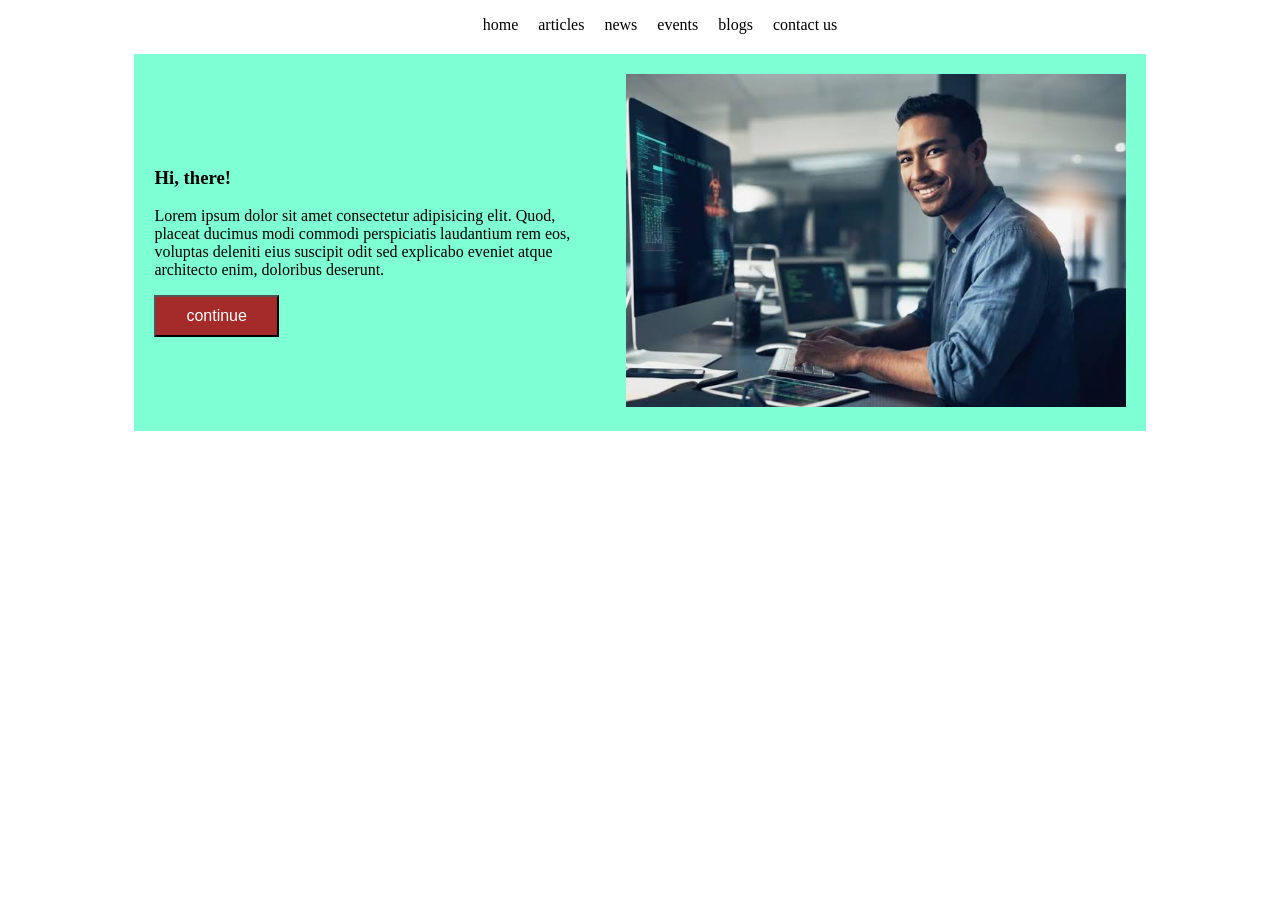
==== hero.html @ 4f4da511 "learned about hero section and create one." ====
<!DOCTYPE html>
<html lang="en">
<head>
    <meta charset="UTF-8">
    <meta name="viewport" content="width=device-width, initial-scale=1.0">
    <link rel="stylesheet" href="style.css">
    <title>hero</title>
</head>
<body>
    <header>
        <nav>
            <ul>
                <li><a href="/">home</a></li>
                <li><a href="">articles</a></li>
                <li><a href="">news</a></li>
                <li><a href="">events</a></li>
                <li><a href="">blogs</a></li>
                <li><a href="">contact us</a></li>
            </ul>
        </nav>
        <main>
            <section class="hero-container">
                <div>
                    <h3>Hi, there!</h3>
                    <p>Lorem ipsum dolor sit amet consectetur adipisicing elit. Quod, placeat ducimus modi commodi perspiciatis laudantium rem eos, voluptas deleniti eius suscipit odit sed explicabo eveniet atque architecto enim, doloribus deserunt.</p>
                    <button>continue</button>
                </div>
                <div>
                    <img src="./media/developer.jpg" alt="developer image">
                </div>
            </section>
        </main>
</body>
</html>
---- style.css ----
body{
    max-width: 1366px;
}

nav ul{
    display: flex;
    align-items: center;
    justify-content: center;
}

nav ul li{
    list-style: none;
    margin: 0 10px;
}

nav ul li a{
    text-decoration: none;
    color: black;
}

nav ul li a:hover {
    background-color: brown;
    color: white
}

.hero-container{
    background-color: aquamarine;
    display: flex;
    align-items:center;
    width: 80%;
    margin: 20px auto;
}

.hero-container div{
    padding: 20px;
}

.hero-container button{
    padding: 10px 30px;
    font-size: 16px;
    background-color: brown;
    color: white;
    cursor: pointer;
}

.hero-container img{
    width: 500px;
}
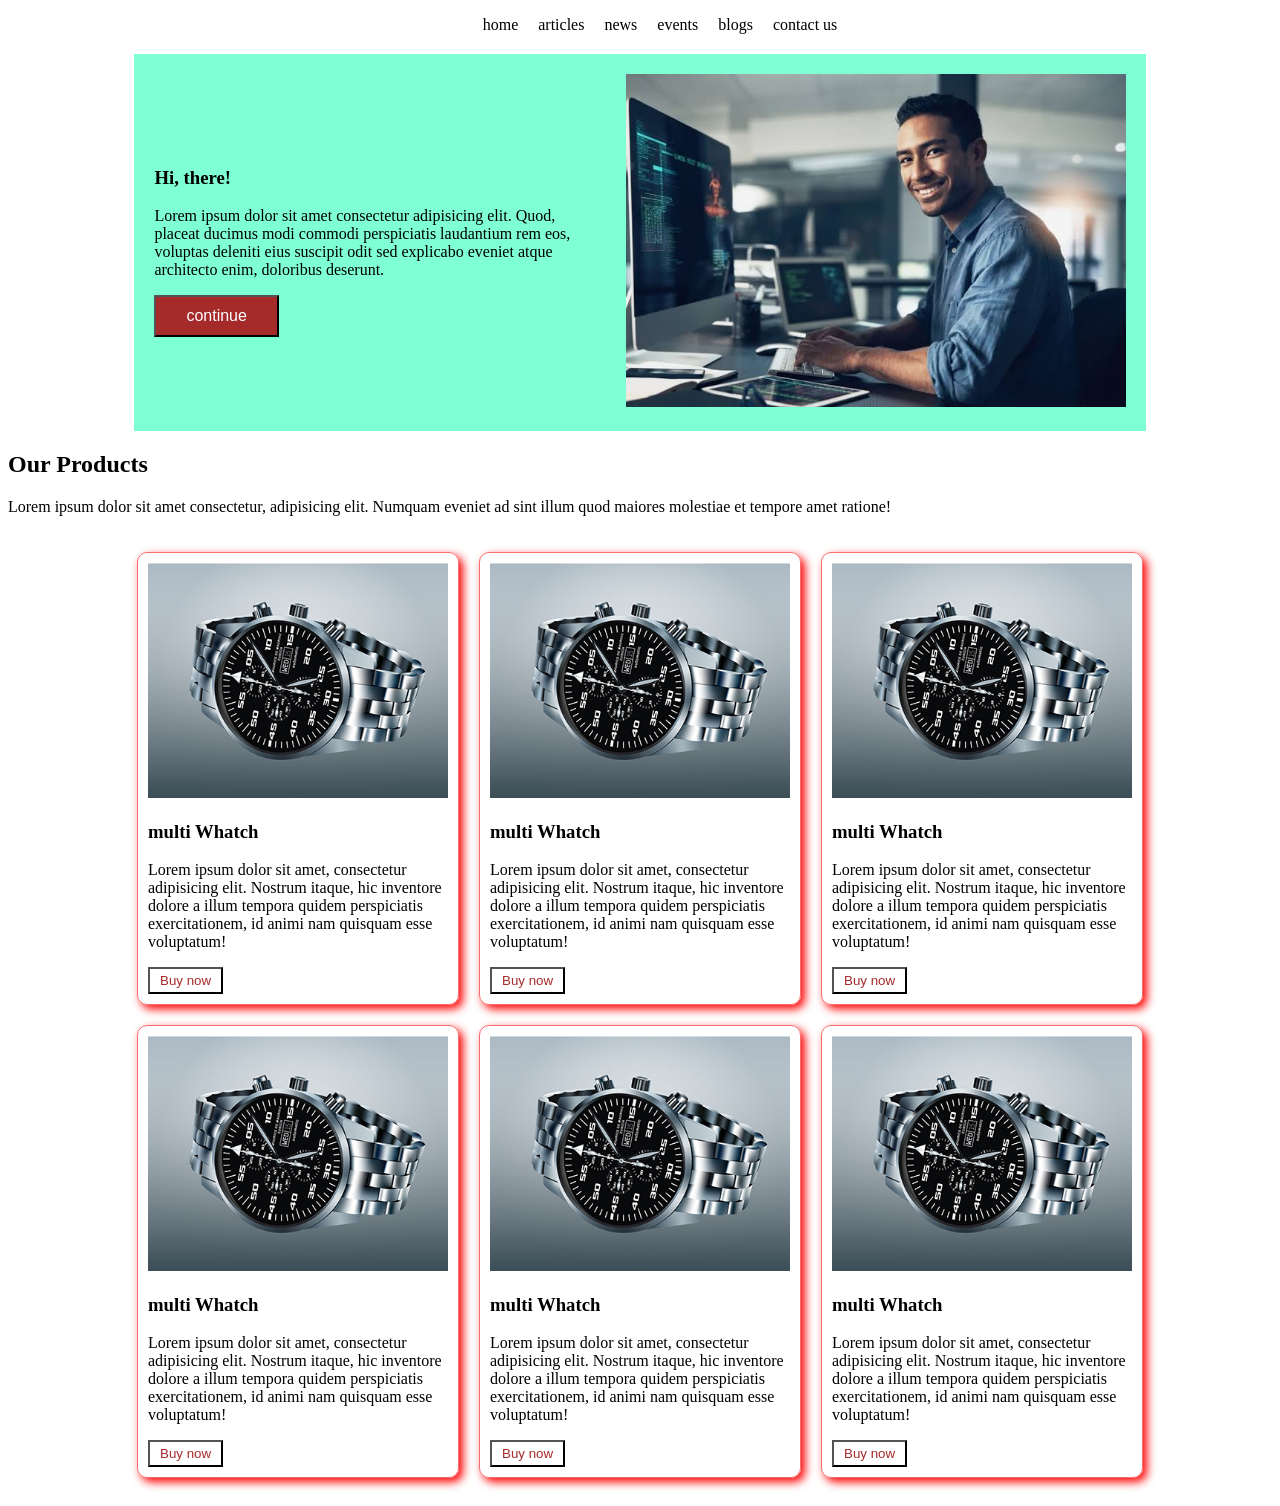
==== commit cdbfec42: "learned about card and create those." ====
--- a/hero.html
+++ b/hero.html
@@ -1,11 +1,13 @@
 <!DOCTYPE html>
 <html lang="en">
+
 <head>
     <meta charset="UTF-8">
     <meta name="viewport" content="width=device-width, initial-scale=1.0">
     <link rel="stylesheet" href="style.css">
     <title>hero</title>
 </head>
+
 <body>
     <header>
         <nav>
@@ -22,13 +24,79 @@
             <section class="hero-container">
                 <div>
                     <h3>Hi, there!</h3>
-                    <p>Lorem ipsum dolor sit amet consectetur adipisicing elit. Quod, placeat ducimus modi commodi perspiciatis laudantium rem eos, voluptas deleniti eius suscipit odit sed explicabo eveniet atque architecto enim, doloribus deserunt.</p>
+                    <p>Lorem ipsum dolor sit amet consectetur adipisicing elit. Quod, placeat ducimus modi commodi
+                        perspiciatis laudantium rem eos, voluptas deleniti eius suscipit odit sed explicabo eveniet
+                        atque architecto enim, doloribus deserunt.</p>
                     <button>continue</button>
                 </div>
                 <div>
                     <img src="./media/developer.jpg" alt="developer image">
                 </div>
             </section>
+
+            <section class="card-secton">
+                <h1>Our Products</h1>
+                <p>Lorem ipsum dolor sit amet consectetur, adipisicing elit. Numquam eveniet ad sint illum quod maiores
+                    molestiae et tempore amet ratione!</p>
+
+                <div class="card-container">
+                    <div class="card">
+                        <img src="./media/watch.jpg" alt="watch image">
+
+                        <h3>multi Whatch</h3>
+                        <p>Lorem ipsum dolor sit amet, consectetur adipisicing elit. Nostrum itaque, hic inventore
+                            dolore a illum tempora quidem perspiciatis exercitationem, id animi nam quisquam esse
+                            voluptatum!</p>
+                        <button>Buy now</button>
+                    </div>
+                    <div class="card">
+                        <img src="./media/watch.jpg" alt="watch image">
+
+                        <h3>multi Whatch</h3>
+                        <p>Lorem ipsum dolor sit amet, consectetur adipisicing elit. Nostrum itaque, hic inventore
+                            dolore a illum tempora quidem perspiciatis exercitationem, id animi nam quisquam esse
+                            voluptatum!</p>
+                        <button>Buy now</button>
+                    </div>
+                    <div class="card">
+                        <img src="./media/watch.jpg" alt="watch image">
+
+                        <h3>multi Whatch</h3>
+                        <p>Lorem ipsum dolor sit amet, consectetur adipisicing elit. Nostrum itaque, hic inventore
+                            dolore a illum tempora quidem perspiciatis exercitationem, id animi nam quisquam esse
+                            voluptatum!</p>
+                        <button>Buy now</button>
+                    </div>
+                    <div class="card">
+                        <img src="./media/watch.jpg" alt="watch image">
+
+                        <h3>multi Whatch</h3>
+                        <p>Lorem ipsum dolor sit amet, consectetur adipisicing elit. Nostrum itaque, hic inventore
+                            dolore a illum tempora quidem perspiciatis exercitationem, id animi nam quisquam esse
+                            voluptatum!</p>
+                        <button>Buy now</button>
+                    </div>
+                    <div class="card">
+                        <img src="./media/watch.jpg" alt="watch image">
+
+                        <h3>multi Whatch</h3>
+                        <p>Lorem ipsum dolor sit amet, consectetur adipisicing elit. Nostrum itaque, hic inventore
+                            dolore a illum tempora quidem perspiciatis exercitationem, id animi nam quisquam esse
+                            voluptatum!</p>
+                        <button>Buy now</button>
+                    </div>
+                    <div class="card">
+                        <img src="./media/watch.jpg" alt="watch image">
+
+                        <h3>multi Whatch</h3>
+                        <p>Lorem ipsum dolor sit amet, consectetur adipisicing elit. Nostrum itaque, hic inventore
+                            dolore a illum tempora quidem perspiciatis exercitationem, id animi nam quisquam esse
+                            voluptatum!</p>
+                        <button>Buy now</button>
+                    </div>
+                </div>
+            </section>
         </main>
 </body>
+
 </html>
--- a/style.css
+++ b/style.css
@@ -1,19 +1,19 @@
-body{
+body {
     max-width: 1366px;
 }
 
-nav ul{
+nav ul {
     display: flex;
     align-items: center;
     justify-content: center;
 }
 
-nav ul li{
+nav ul li {
     list-style: none;
     margin: 0 10px;
 }
 
-nav ul li a{
+nav ul li a {
     text-decoration: none;
     color: black;
 }
@@ -23,19 +23,19 @@
     color: white
 }
 
-.hero-container{
+.hero-container {
     background-color: aquamarine;
     display: flex;
-    align-items:center;
+    align-items: center;
     width: 80%;
     margin: 20px auto;
 }
 
-.hero-container div{
+.hero-container div {
     padding: 20px;
 }
 
-.hero-container button{
+.hero-container button {
     padding: 10px 30px;
     font-size: 16px;
     background-color: brown;
@@ -43,6 +43,37 @@
     cursor: pointer;
 }
 
-.hero-container img{
+.hero-container img {
     width: 500px;
 }
+
+.card-section {
+    text-align: center;
+}
+
+.card-container {
+    text-align: left;
+    display: flex;
+    justify-content: center;
+    flex-wrap: wrap;
+    gap: 20px;
+    padding: 20px;
+}
+
+.card {
+    width: 300px;
+    border: 1px solid rgb(248, 109, 109);
+    border-radius: 10px;
+    padding: 10px;
+    box-shadow: 4px 4px 10px 0px red;
+}
+
+.card img {
+    width: 300px
+}
+
+.card button {
+    padding: 4px 10px;
+    background-color: white;
+    color: brown;
+}
